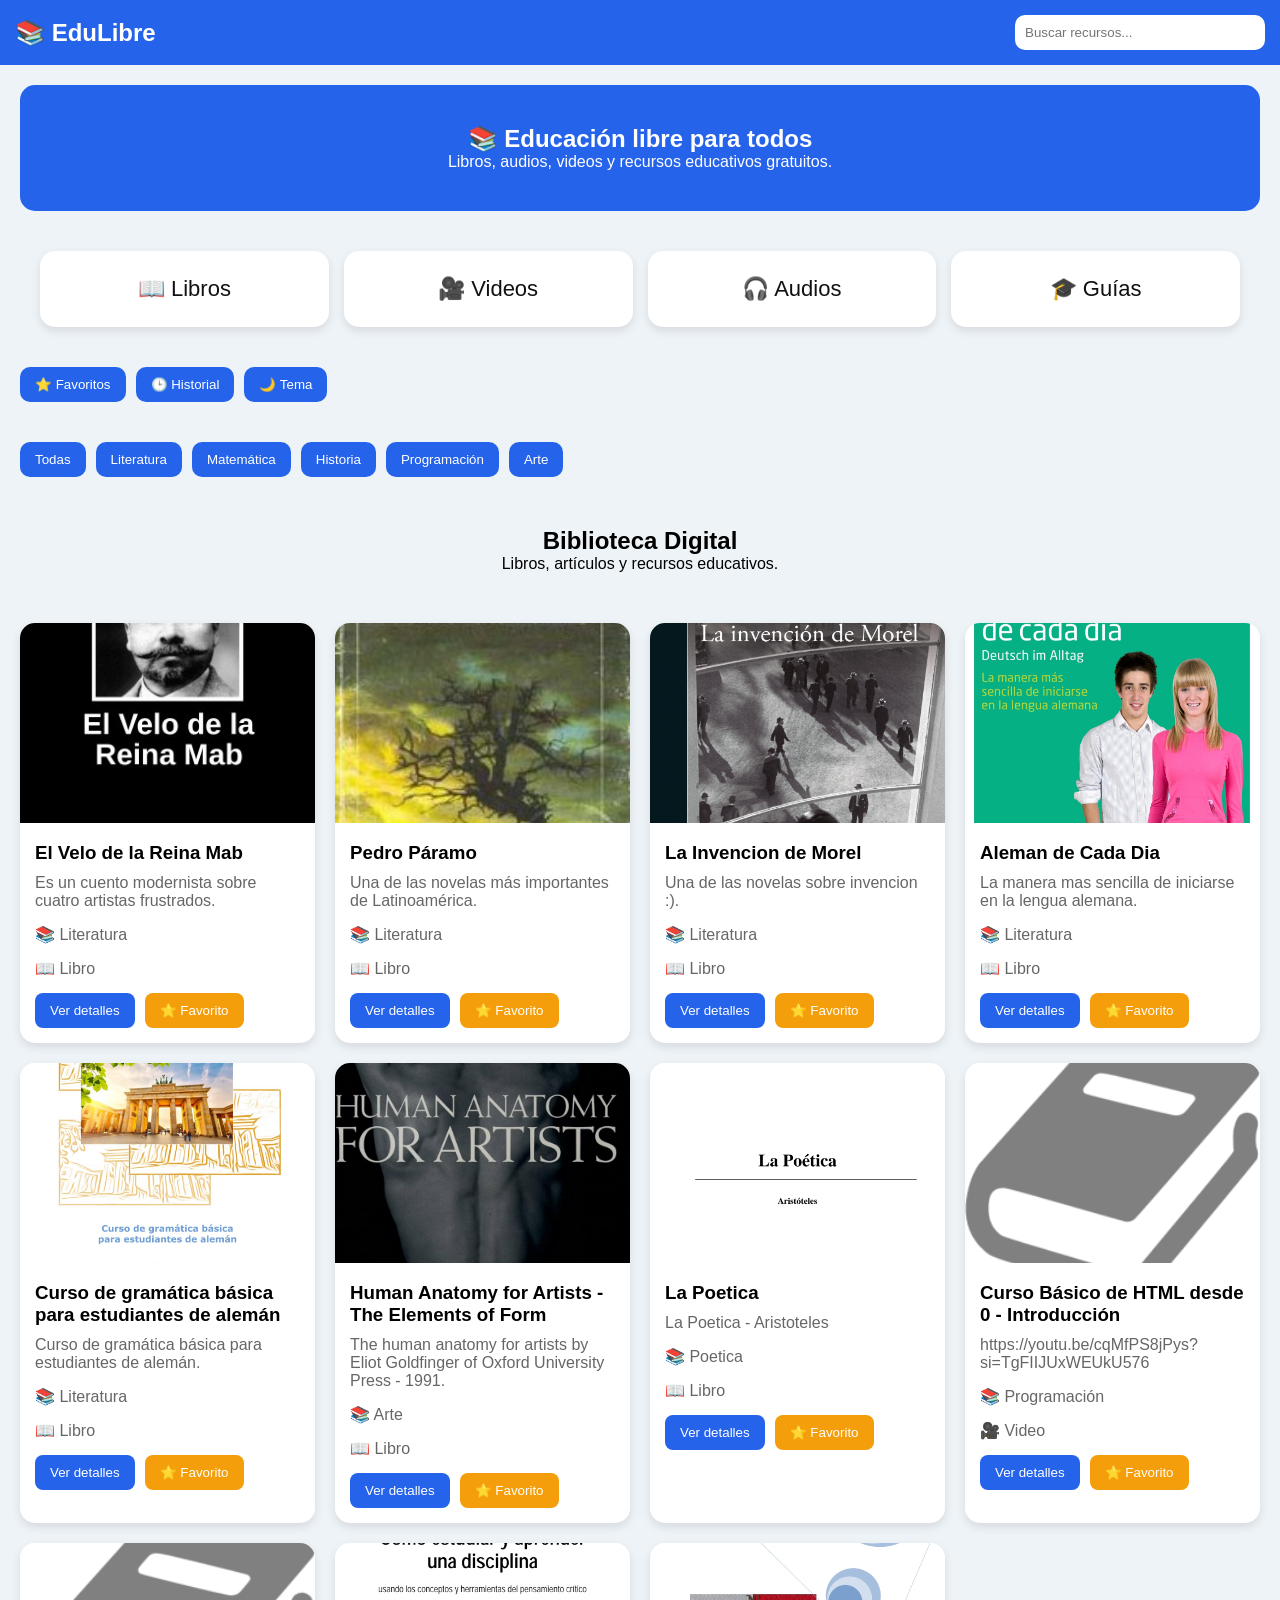
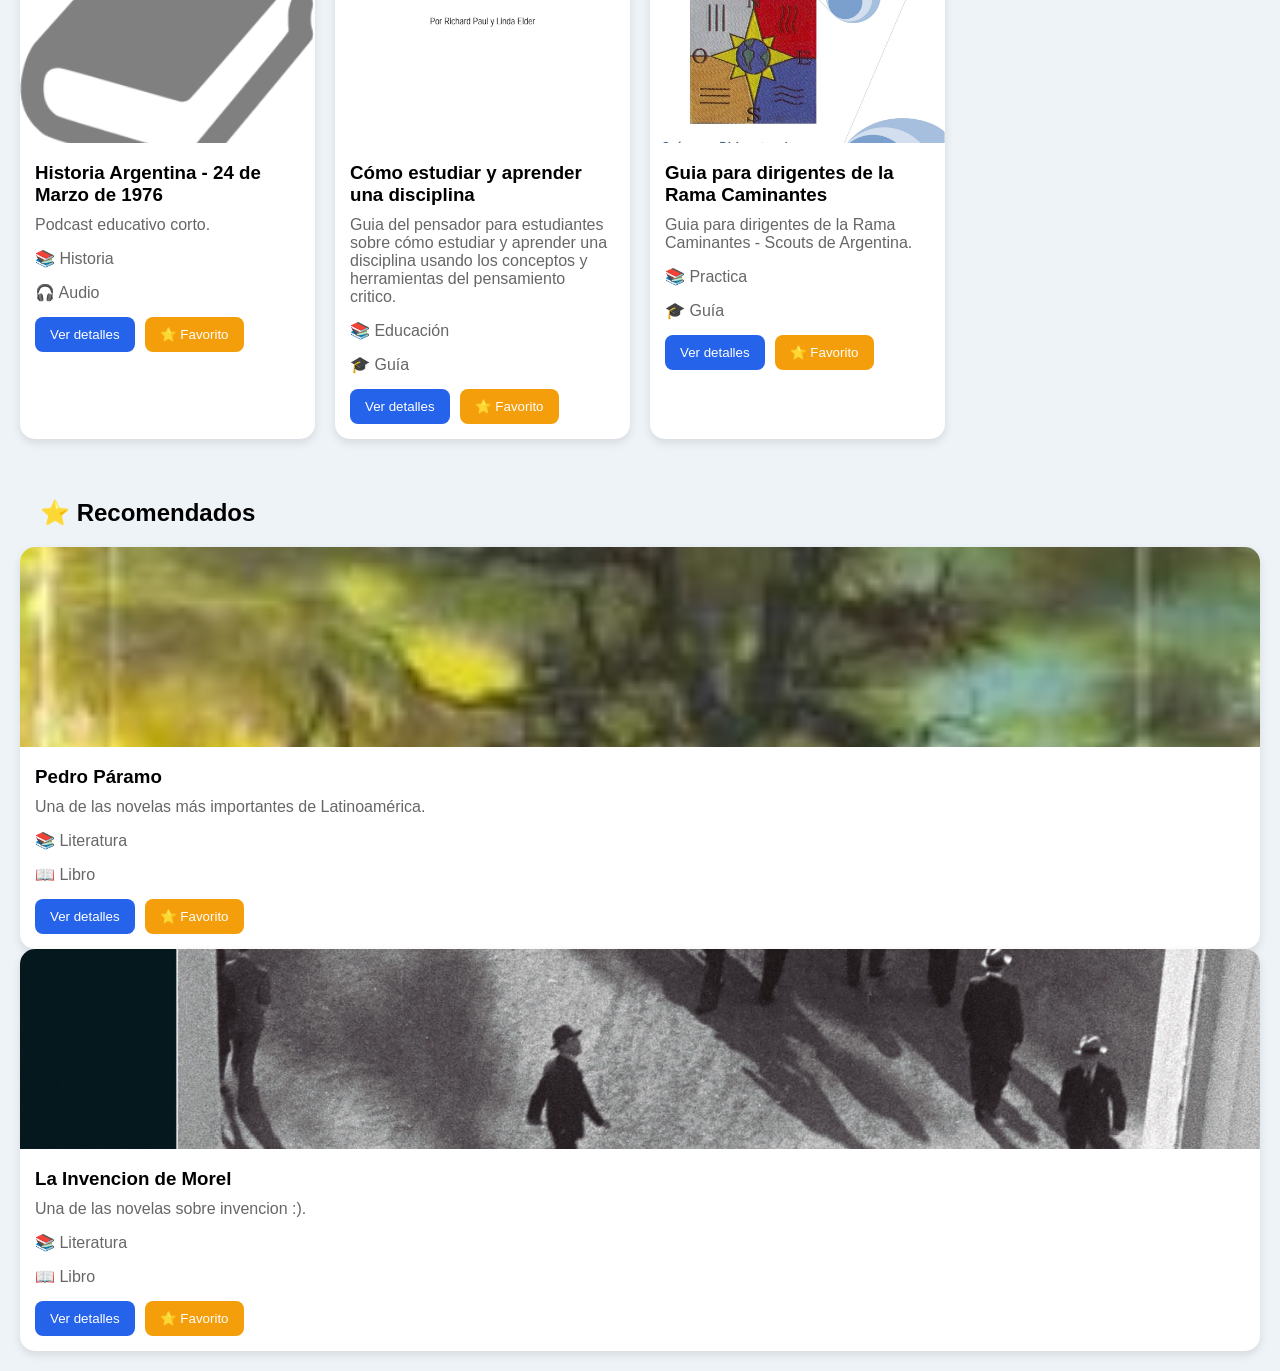
==== articulo.html @ 58b2edaa "Primera version EduLibre" ====
<!DOCTYPE html>
<html lang="es">

<head>

<meta charset="UTF-8">

<meta name="viewport"
content="width=device-width, initial-scale=1.0">

<title>Detalle</title>

<link rel="stylesheet"
href="style.css">

</head>

<body>

<div
id="articulo"
class="articulo">
</div>

<script>

const libro =
JSON.parse(
localStorage.getItem(
"libroActual"
)
);

if(!libro){

location.href =
"index.html";

}

document
.getElementById("articulo")
.innerHTML = `

<img
src="${libro.imagen}"
onerror="
this.src='imagenes/default.png'
">

<h1>${libro.titulo}</h1>

<h3>✍ ${libro.autor}</h3>

<p>
📚 ${libro.categoria}
</p>

<br>

<p>
${libro.descripcion}
</p>

<div class="botones">

<button
class="btn"
onclick="leerLibro()">

📖 Leer

</button>

<a
class="btn"
href="${libro.pdf}"
download>

⬇ Descargar

</a>

<a
class="btn"
href="index.html">

⬅ Volver

</a>

</div>

${libro.audio ? `

<h2>🎧 Audio</h2>

<audio controls>

<source
src="${libro.audio}">

</audio>

` : ""}

${libro.video ? `

<h2>🎥 Video</h2>

<video
controls
width="100%">

<source
src="${libro.video}">

</video>

` : ""}

`;

function leerLibro(){

const ruta =
"/libros/" +
libro.pdf.split("/").pop();

location.href =
"pdfjs/web/viewer.html?file=" +
encodeURIComponent(ruta);

}

</script>

</body>

</html>
---- style.css ----
*{
    margin:0;
    padding:0;
    box-sizing:border-box;
}

body{
    font-family:Arial,sans-serif;
    background:#eef3f8;
}

nav{
    background:#2563eb;
    color:white;
    padding:15px;

    display:flex;
    justify-content:space-between;
    align-items:center;
}

nav input{
    padding:10px;
    width:250px;
    border:none;
    border-radius:10px;
}

header{
    text-align:center;
    padding:30px;
}

#contenido{
    padding:20px;

    display:grid;
    grid-template-columns:
    repeat(auto-fill,minmax(280px,1fr));

    gap:20px;
}

.card{
    background:white;
    border-radius:15px;
    overflow:hidden;

    box-shadow:
    0 4px 10px rgba(0,0,0,.1);
}

.card img{
    width:100%;
    height:200px;
    object-fit:cover;
}

.card-content{
    padding:15px;
}

.card-content h3{
    margin-bottom:10px;
}

.card-content p{
    margin-bottom:15px;
    color:#666;
}

.btn{
    display:inline-block;
    padding:10px 15px;

    background:#2563eb;
    color:white;

    text-decoration:none;
    border:none;
    border-radius:8px;

    cursor:pointer;
}

.btn:hover{
    opacity:.9;
}

.articulo{
    max-width:1000px;
    margin:auto;
    padding:20px;
}

.articulo img{
    width:100%;
    max-height:400px;
    object-fit:cover;

    border-radius:15px;
    margin-bottom:20px;
}

.botones{
    display:flex;
    gap:10px;
    flex-wrap:wrap;
    margin-top:20px;
}
.cover{

width:100%;
height:220px;

object-fit:cover;

}

audio{

width:100%;

margin-top:15px;

}

video{

margin-top:15px;

border-radius:12px;

}

section{

padding:20px;

}

.categorias{

display:flex;

gap:10px;

flex-wrap:wrap;

margin:20px;

}

.categorias button{

background:#2563eb;

color:white;

border:none;

padding:10px 15px;

border-radius:10px;

cursor:pointer;

}

.hero{

background:#2563eb;
color:white;

padding:40px;

text-align:center;

border-radius:15px;

margin:20px;

}

.acciones{

display:flex;

gap:10px;

padding:0 20px 20px;

}

.acciones button{

background:#2563eb;

color:white;

border:none;

padding:10px 15px;

border-radius:10px;

cursor:pointer;

}

.dark{

background:#111;

color:white;

}

.dark .card{

background:#222;

color:white;

}

.dark nav{

background:#0f172a;

}

.dark .card-content p{

color:#ddd;

}

.card-buttons{

display:flex;

gap:10px;

flex-wrap:wrap;

margin-top:10px;

}

.favorito-btn{

background:#f59e0b;

}

.favorito-btn:hover{

opacity:.9;

}

.secciones{

display:grid;

grid-template-columns:
repeat(auto-fit,minmax(180px,1fr));

gap:15px;

margin:20px;

}

.seccion-card{

background:white;

padding:25px;

border-radius:15px;

text-align:center;

text-decoration:none;

color:#111;

font-size:22px;

box-shadow:
0 4px 10px rgba(0,0,0,.1);

}
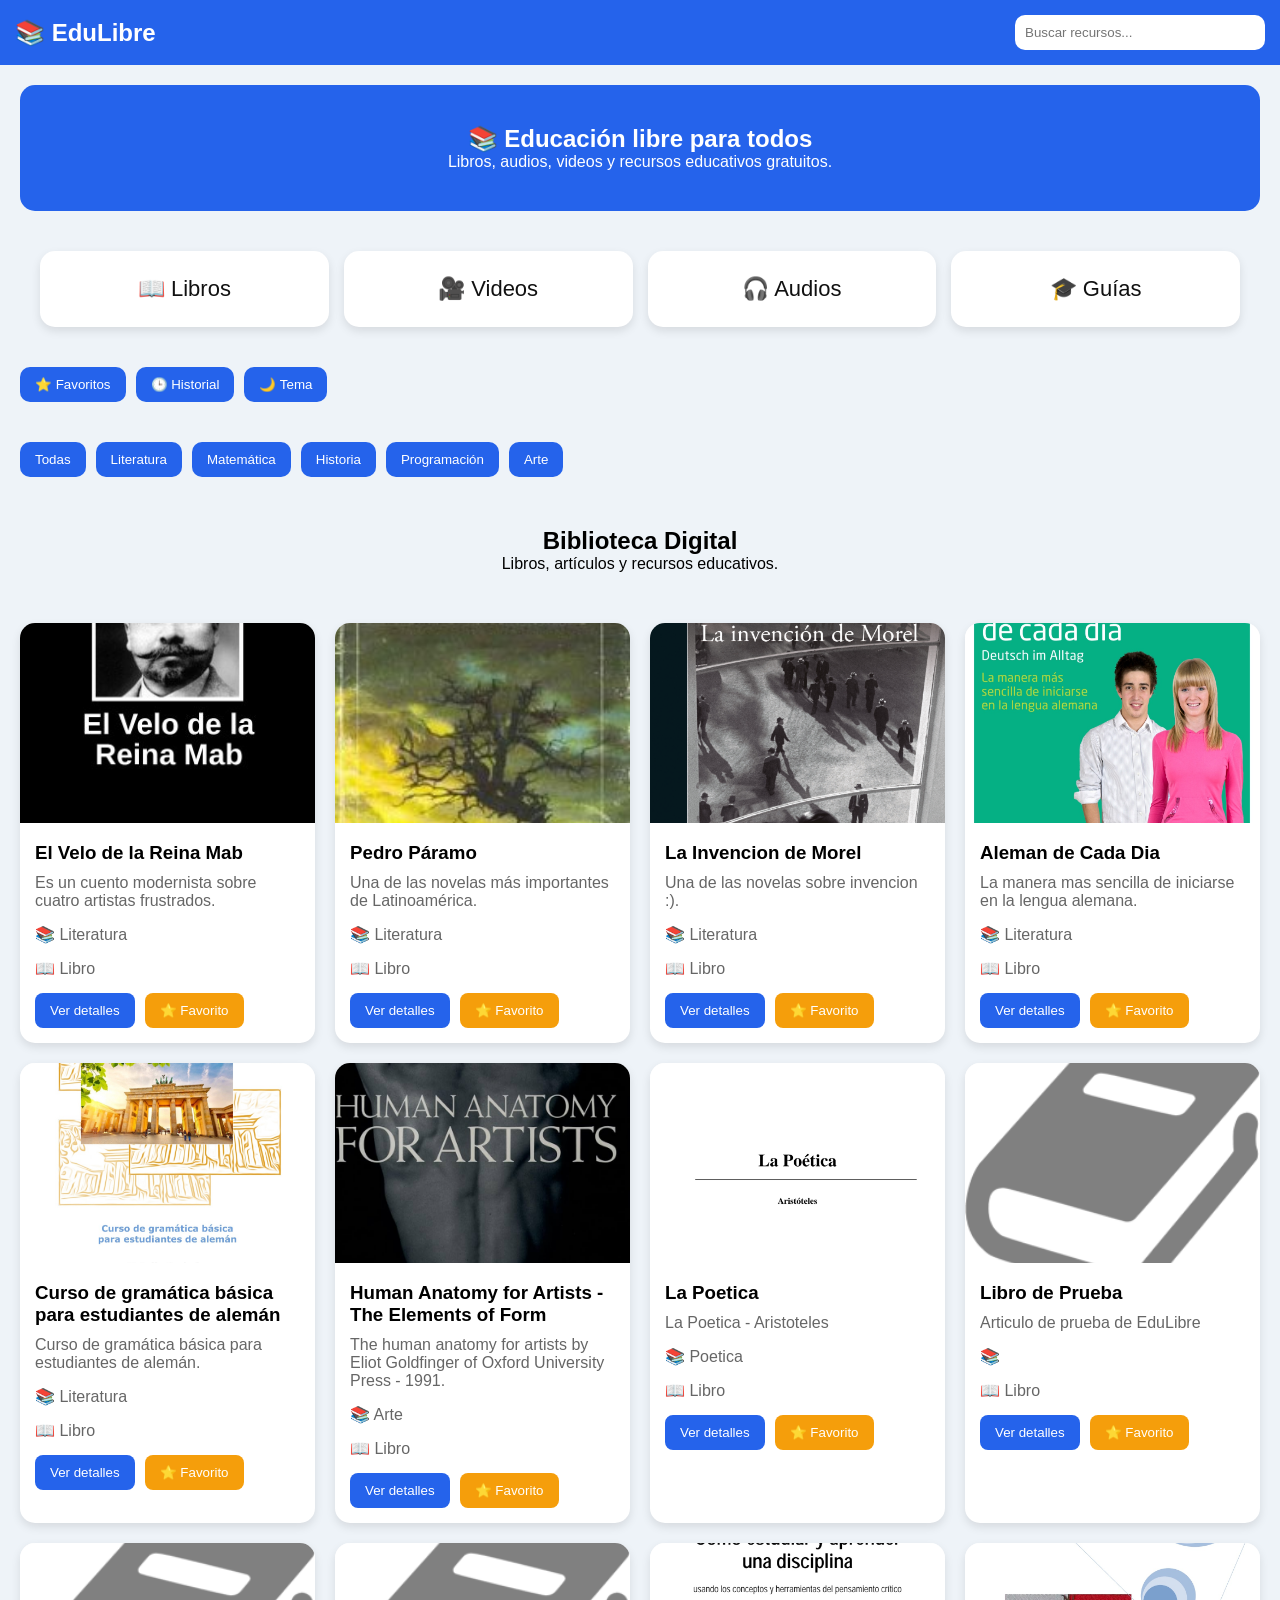
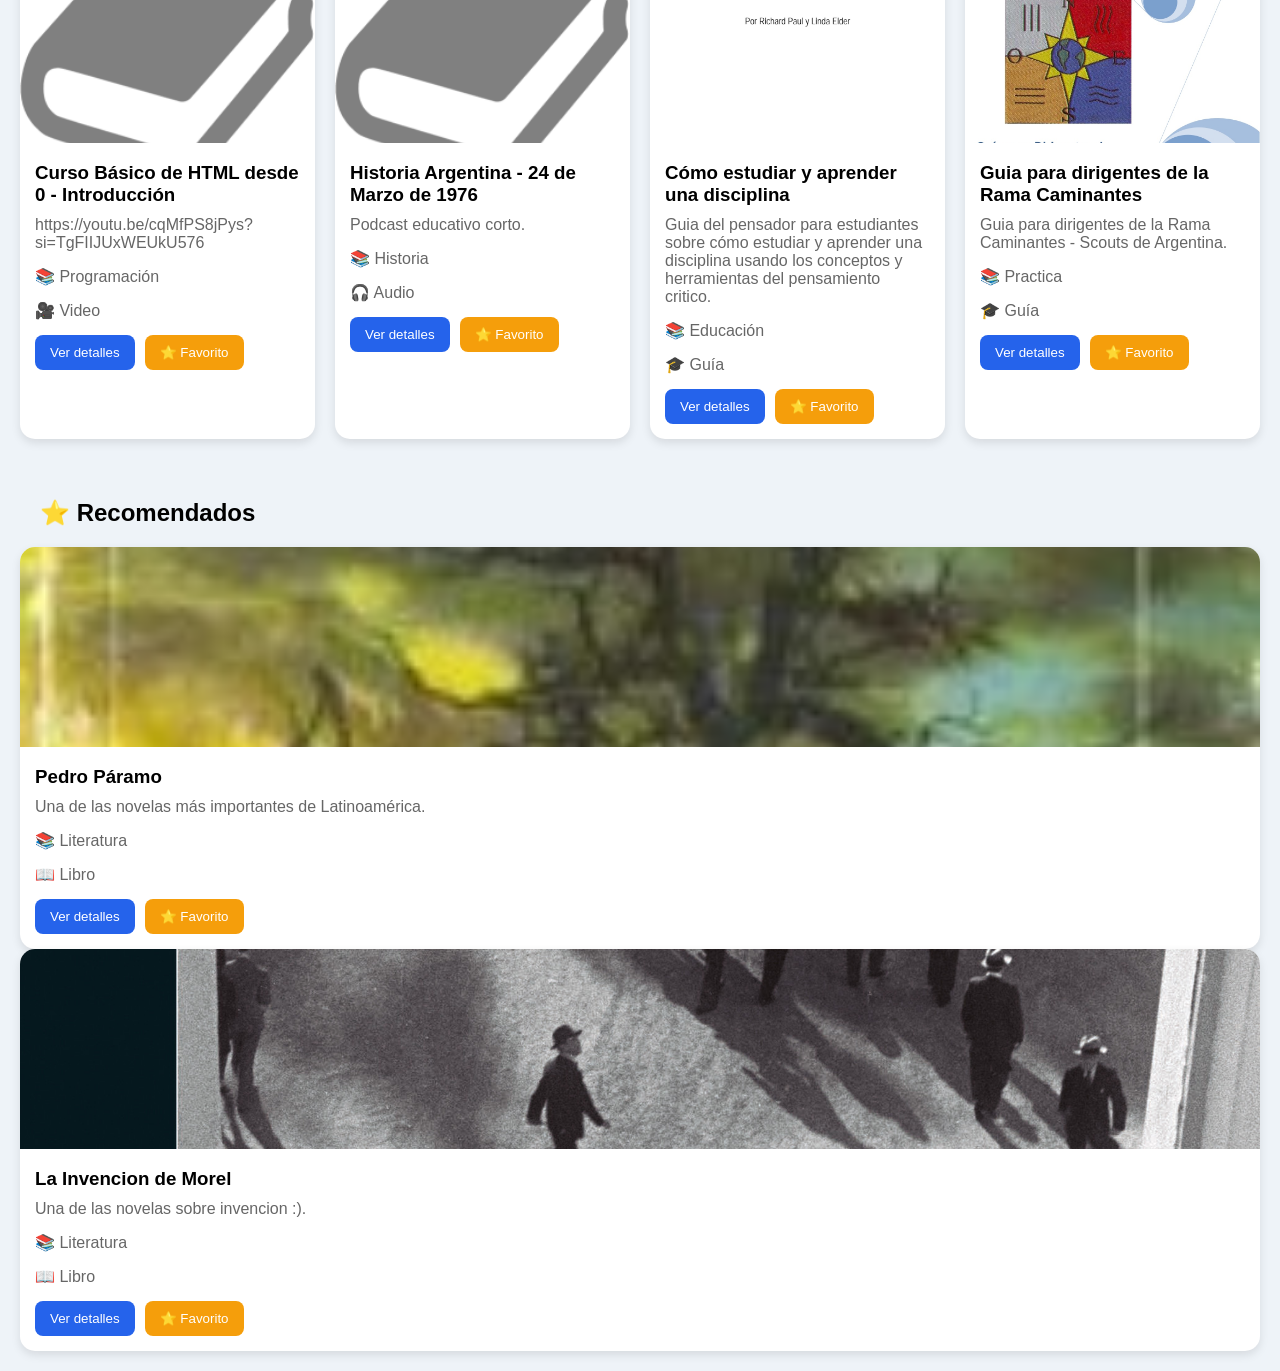
==== commit d5d7e13e: "Fix articulo PDF viewer" ====
--- a/articulo.html
+++ b/articulo.html
@@ -1,140 +1,278 @@
-<!DOCTYPE html>
-<html lang="es">
-
-<head>
-
-<meta charset="UTF-8">
-
-<meta name="viewport"
-content="width=device-width, initial-scale=1.0">
-
-<title>Detalle</title>
-
-<link rel="stylesheet"
-href="style.css">
-
-</head>
-
-<body>
-
-<div
-id="articulo"
-class="articulo">
-</div>
-
-<script>
-
-const libro =
-JSON.parse(
-localStorage.getItem(
-"libroActual"
-)
-);
-
-if(!libro){
-
-location.href =
-"index.html";
-
-}
-
-document
-.getElementById("articulo")
-.innerHTML = `
-
-<img
-src="${libro.imagen}"
-onerror="
-this.src='imagenes/default.png'
-">
-
-<h1>${libro.titulo}</h1>
-
-<h3>✍ ${libro.autor}</h3>
-
-<p>
-📚 ${libro.categoria}
-</p>
-
-<br>
-
-<p>
-${libro.descripcion}
-</p>
-
-<div class="botones">
-
-<button
-class="btn"
-onclick="leerLibro()">
-
-📖 Leer
-
-</button>
-
-<a
-class="btn"
-href="${libro.pdf}"
-download>
-
-⬇ Descargar
-
-</a>
-
-<a
-class="btn"
-href="index.html">
-
-⬅ Volver
-
-</a>
-
-</div>
-
-${libro.audio ? `
-
-<h2>🎧 Audio</h2>
-
-<audio controls>
-
-<source
-src="${libro.audio}">
-
-</audio>
-
-` : ""}
-
-${libro.video ? `
-
-<h2>🎥 Video</h2>
-
-<video
-controls
-width="100%">
-
-<source
-src="${libro.video}">
-
-</video>
-
-` : ""}
-
-`;
-
-function leerLibro(){
-
-const ruta =
-"/libros/" +
-libro.pdf.split("/").pop();
-
-location.href =
-"pdfjs/web/viewer.html?file=" +
-encodeURIComponent(ruta);
-
-}
-
-</script>
-
-</body>
-
+<!DOCTYPE html>
+<html lang="es">
+
+<head>
+
+<meta charset="UTF-8">
+
+<meta name="viewport"
+content="width=device-width, initial-scale=1.0">
+
+<title>Detalle</title>
+
+<link rel="stylesheet"
+href="style.css">
+
+</head>
+
+<body>
+
+
+<div
+id="articulo"
+class="articulo">
+</div>
+
+
+
+<script>
+
+
+const libro =
+JSON.parse(
+localStorage.getItem(
+"libroActual"
+)
+);
+
+
+
+if(!libro){
+
+window.location.href =
+"index.html";
+
+}
+
+
+
+const articulo =
+document.getElementById(
+"articulo"
+);
+
+
+
+articulo.innerHTML = `
+
+
+<img
+
+src="${libro.imagen}"
+
+onerror="
+this.src='imagenes/default.png'
+"
+
+>
+
+
+
+<h1>
+${libro.titulo}
+</h1>
+
+
+
+<h3>
+✍ ${libro.autor}
+</h3>
+
+
+
+<p>
+📚 ${libro.categoria}
+</p>
+
+
+
+<br>
+
+
+
+<p>
+${libro.descripcion}
+</p>
+
+
+
+<div class="botones">
+
+
+
+<button
+
+class="btn"
+
+onclick="leerLibro()"
+
+>
+
+📖 Leer
+
+</button>
+
+
+
+
+
+<a
+
+class="btn"
+
+href="${libro.pdf}"
+
+download
+
+>
+
+⬇ Descargar
+
+</a>
+
+
+
+
+
+<a
+
+class="btn"
+
+href="index.html"
+
+>
+
+⬅ Volver
+
+</a>
+
+
+
+</div>
+
+
+
+
+${libro.audio ? `
+
+
+<h2>
+🎧 Audio
+</h2>
+
+
+<audio controls>
+
+
+<source
+
+src="${libro.audio}"
+
+type="audio/mpeg"
+
+
+>
+
+
+</audio>
+
+
+` : ""}
+
+
+
+
+
+${libro.video ? `
+
+
+<h2>
+🎥 Video
+</h2>
+
+
+<video
+controls
+width="100%"
+preload="metadata">
+
+<source
+src="${libro.video}"
+type="video/mp4">
+
+Tu navegador no soporta videos.
+
+</video>
+
+
+` : ""}
+
+
+
+`;
+
+
+
+
+
+
+function leerLibro(){
+
+
+if(!libro.pdf){
+
+alert(
+"Este recurso no tiene PDF"
+);
+
+return;
+
+}
+
+
+
+const rutaPDF =
+
+window.location.origin
+
++
+
+window.location.pathname
+.replace(
+"articulo.html",
+""
+)
+
++
+
+libro.pdf;
+
+
+
+const visor =
+
+"pdfjs/web/viewer.html?file="
+
++
+
+encodeURIComponent(
+rutaPDF
+);
+
+
+
+window.location.href =
+visor;
+
+
+
+}
+
+
+
+</script>
+
+
+</body>
+
 </html>
